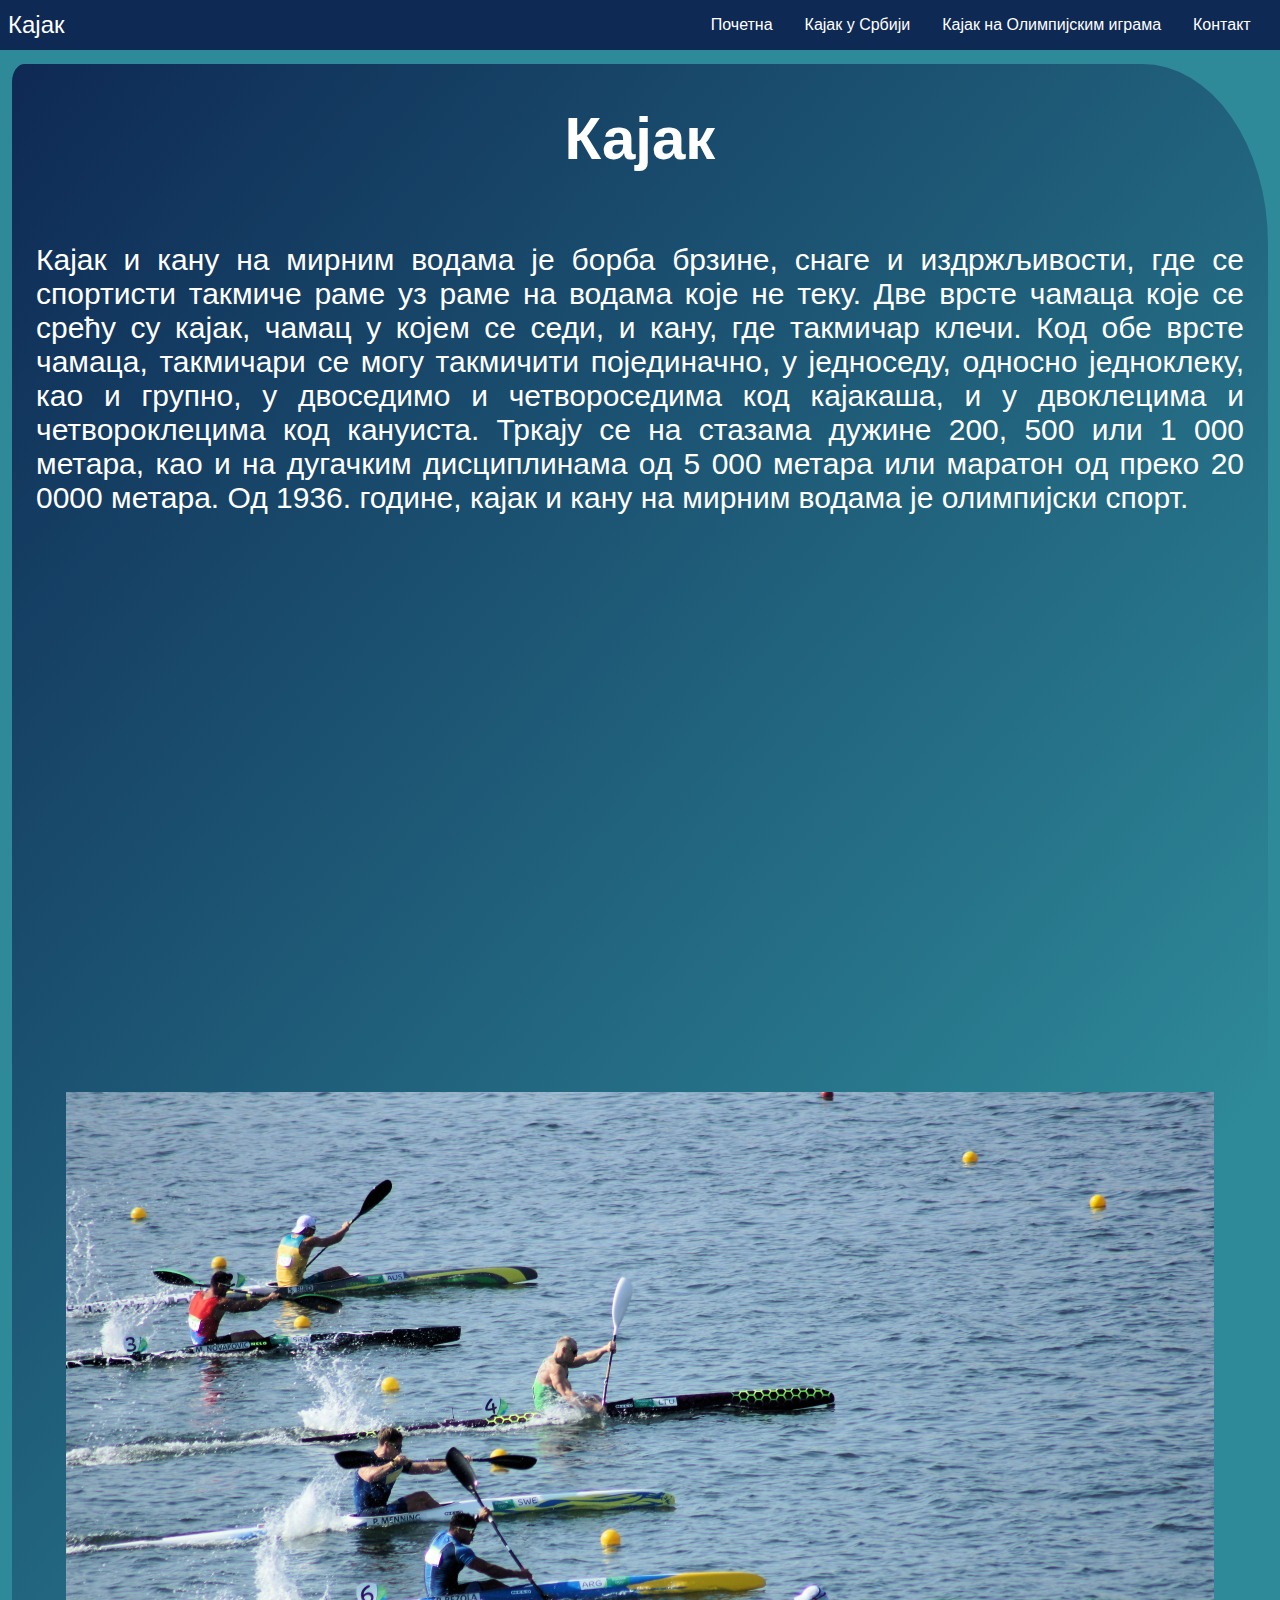
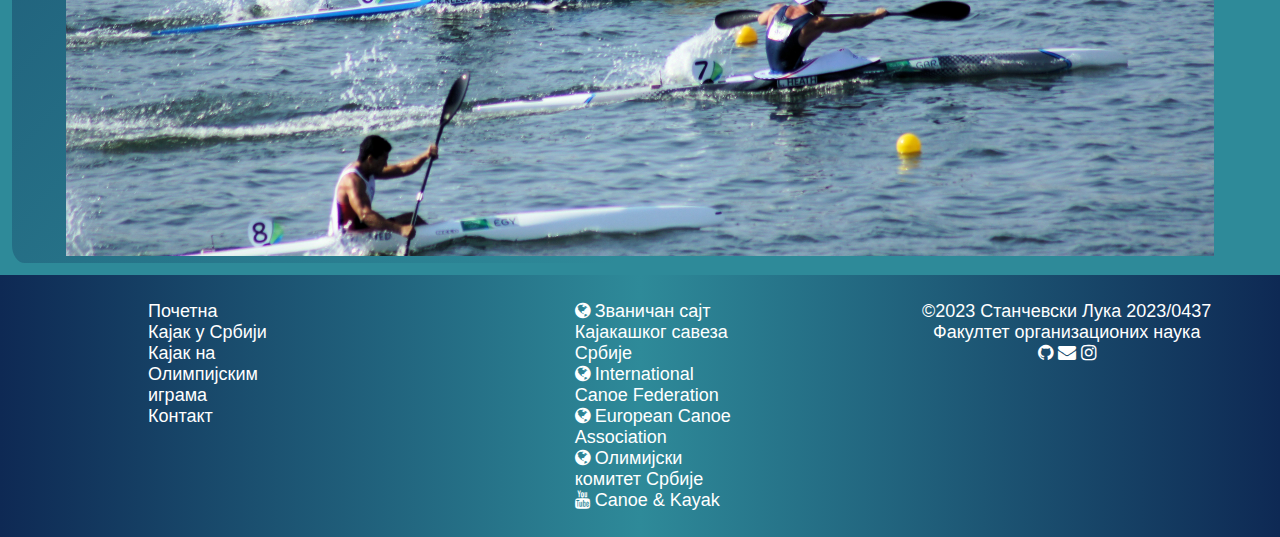
==== index.html @ 66b614f0 "pred kolegu" ====
<!DOCTYPE html>
<html lang="en">
<head>
    <meta charset="UTF-8">
    <meta name="viewport" content="width=device-width, initial-scale=1.0">
    <title>Кајак и кану</title>

    <link rel="stylesheet" type="text/css" href="css/indexStyle.css">
    <link rel="stylesheet" type="text/css" href="css/menu.css">
    <link rel="stylesheet" type="text/css" href="css/footer.css">
    <link rel="stylesheet" type="text/css" href="css/animacije.css">
    <link rel="stylesheet" href="https://cdnjs.cloudflare.com/ajax/libs/font-awesome/4.7.0/css/font-awesome.min.css">

    <script src="js/menu.js" defer></script>
</head>
<body>
    <div class="veliki-container">
        
        <header>
        
            <nav class="navigacija">
                <div class="navigacija-naslov">Кајак</div>
                <a href="#" class="toggle-button">
                <span class="bar"></span>
                <span class="bar"></span>
                <span class="bar"></span>
                <span class="bar"></span>
                </a>
                <div class="navigacija-linkovi">
                <ul>
                    <li><a href="#">Почетна</a></li>
                    <li><a href="srbija.html">Кајак у Србији</a></li>
                    <li><a href="olimpijskeIgre.html">Кајак на Олимпијским играма</a></li>
                    <li><a href="kontakt.html">Контакт</a></li>
                    <span id="prostor">&nbsp;&nbsp;&nbsp;</span>
                </ul>
                </div>
            </nav>

        </header>

        <div class="glavni-sadrzaj">
            <div class="h1-div">
                <h1 id="h1KajakIndex">Кајак</h1>
            </div>

            <div class="kajak-tekst">
                <p>Кајак и кану на мирним водама је борба брзине, снаге и издржљивости, где се спортисти такмиче раме уз раме на водама које не теку.
                    Две врсте чамаца које се срећу су кајак, чамац у којем се седи, и кану, где такмичар клечи. Код обе врсте чамаца, такмичари се
                    могу такмичити појединачно, у једноседу, односно једноклеку, као и групно, у двоседимо и четвороседима код кајакаша, и у двоклецима
                    и четвороклецима код кануиста.
                    Тркају се на стазама дужине 200, 500 или 1 000 метара, као и на дугачким дисциплинама од 5 000 метара или маратон од преко 20 0000 метара.
                    Од 1936. године, кајак и кану на мирним водама је олимпијски спорт.
                </p>
            </div>
        
            <div class="video1-div">
                <iframe id="video1" width="860" height="540" src="https://www.youtube.com/embed/dj750jPlnY0?si=-QhVHghnO7w4vW-r" title="YouTube video player" frameborder="0" allow="accelerometer; autoplay; clipboard-write; encrypted-media; gyroscope; picture-in-picture; web-share" allowfullscreen></iframe>
            </div>

            <div class="div-slika">
                <img id="img-slikaTrka" src="img/trka1.jpg" alt="" width="1148" height="764">
            </div>


        </div>

        <footer>
            <div id="divFooterMenu">
                <ul id="ulFooterMenu">
                    <li><a href="#">Почетна</a></li>
                    <li><a href="srbija.html">Кајак у Србији</a></li>
                    <li><a href="olimpijskeIgre.html">Кајак на Олимпијским играма</a></li>
                    <li><a href="kontakt.html">Контакт</a></li>
                  </ul>
            </div>

            <div id="divWebLinks">
                <ul id="ulWebLinks">
                    <li><a href="https://kajaksrbija.rs/"><i class="fa fa-globe"></i> Званичан сајт Кајакашког савеза Србије</a></li>
                    <li><a href="https://www.canoeicf.com/"><i class="fa fa-globe"></i> International Canoe Federation</a></li>
                    <li><a href="https://www.canoe-europe.org/"><i class="fa fa-globe"></i> European Canoe Association</a></li>
                    <li><a href="https://oks.org.rs/"><i class="fa fa-globe"></i> Олимијски комитет Србије</a></li>
                    <li><a href="https://www.youtube.com/user/kodak523/videos"><i class="fa fa-youtube"></i> Canoe & Kayak</a></li>
                  </ul>
            </div>

            <div id="divLuka">
                &copy;2023 Станчевски Лука 2023/0437<br>
			    Факултет организационих наука<br>
                <span>
                    <a href="https://github.com/stancevic" target="blank"><i class="fa fa-github" title="github.com/stancevic"></i></a>
                    <a href="mailto:lukastancevski@proton.me"><i class="fa fa-envelope" title="lukastancevski@proton.me"></i></a>
                    <a href="https://instagram.com/stancevski_l" target="blank"><i class="fa fa-instagram" title="instagram.com/stancevski_l"></i></a>
                </span>
                
            </div>
        </footer>
    </div>
</body>
</html>
---- css/indexStyle.css ----
*{
    font-family: helvetica;
}

body{
    padding: 0;
    margin: 0;

    background-color: #2E8A99;
}

.veliki-container{
    background-color: #2E8A99;

    display: flex;
    flex-direction: column;
}

    /*.navigacija{
        margin: 0.4em;
        padding: 0%;
    
        font-size: 2em;

        display: flex;
    }stara navigacija

    @media (max-width: 450px) {
        .navigacija {
          flex-direction: column;
        }
    }
    
        .dugme-stranica{
            flex: 1;

            background-color: #0E2954;
            
            color: white;
            text-decoration: none;
            text-align: center;
        }

        .dugme-stranica:hover{
            flex: 1;

            background-color: white;
            
            color: #0E2954;
            text-decoration: none;
            text-align: center;
        }

        .dugme-stranica:active{
            flex: 1;

            background-color: white;
            
            color: #0E2954;
            text-decoration: none;
            text-align: center;
        }

       stara navigacja je sve ovo */

    .glavni-sadrzaj{
        background: rgb(14,41,84);
        background: linear-gradient(131deg, rgba(14,41,84,1) 0%, rgba(255,255,255,0) 77%);
        border-radius: 1% 10% 1% 1%;

        margin: 0 0.4em 0.4em 0.4em;
        padding-left: 0.8em;  /*20px*/
        padding-right: 0.8em;

        font-size: 30px;
        color: white;

        display: flex;
        flex-direction: column;
    }

        .h1-div{
            flex: 1;
            align-self: center;
        }

        .kajak-tekst{
            flex: 1;
            /*align-self: center;*/
            /*margin: 0.4em;*/
            text-align: justify;
        }

        .video1-div{
            flex: 1;
            align-self: center;
        }

        .div-slika{
            flex: 1;
            align-self: center;
        }

        @media (max-width: 450px) {
            #video1{
                width: 215px;
                height: 135px;
            }

            .glavni-sadrzaj{
                font-size: 24px;
            }

            #img-slikaTrka{
                width: 328px;
                height: 218.28px;
            }
        }

        @media (min-width: 451px) and (max-width: 900px) {
            #video1{
                width: 420px;
                height: 270px;
            }

            #img-slikaTrka{
                width: 459.2px;
                height: 305.6px;
            }
        }

        @media (min-width: 901px) and (max-width: 1200px) {
            #img-slikaTrka{
                width: 574px;
                height: 382px;
            }
        }
---- css/menu.css ----
/** {
    box-sizing: border-box;
}*/

body {
    margin: 0;
    padding: 0;
}

header{
    margin-bottom: 4em;
}

.navigacija {
    display: flex;
    /*position: relative;*/
    /**/
    position: fixed;
    width: 100vw;
    /**/
    justify-content: space-between;
    align-items: center;
    background-color: rgb(14,41,84);
    color: white;

    z-index: 1;
}

.navigacija-naslov {
    font-size: 1.5rem;
    margin: .5rem;
}

.navigacija-linkovi {
    height: 100%;
}

.navigacija-linkovi ul {
    display: flex;
    margin: 0;
    padding: 0;
}

.navigacija-linkovi li {
    list-style: none;
}

.navigacija-linkovi li a {
    display: block;
    text-decoration: none;
    color: white;
    padding: 1rem;
}

.navigacija-linkovi li:hover {
    background-color: white;
    
}

.navigacija-linkovi li a:hover {
    display: block;
    text-decoration: none;
    color: rgb(14,41,84);
    padding: 1rem;
}

.toggle-button {
    position: absolute;
    top: .75rem;
    right: 1rem;
    display: none;
    flex-direction: column;
    justify-content: space-between;
    width: 30px;
    height: 21px;
}

.toggle-button .bar {
    height: 3px;
    width: 100%;
    background-color: white;
    border-radius: 10px;
}

@media (max-width: 800px) {
    .navigacija {
        flex-direction: column;
        align-items: flex-start;
    }

    .toggle-button {
        display: flex;
    }

    .navigacija-linkovi {
        display: none;
        width: 100%;
    }

    .navigacija-linkovi ul {
        width: 100%;
        flex-direction: column;
    }

    .navigacija-linkovi ul li {
        text-align: center;
    }

    .navigacija-linkovi ul li a {
        padding: .5rem 1rem;
    }

    .navigacija-linkovi.active {
        display: flex;
    }

    #prostor{
        display: none;
    }
}
---- css/footer.css ----
footer{
    width: 100%;
    display: flex;
    flex-direction: row;

    font-size: 18px;

    background: rgb(14,41,84);
    background: linear-gradient(90deg, rgba(14,41,84,1) 0%, rgba(46,138,153,1) 50%, rgba(14,41,84,1) 100%);
}
    #divFooterMenu{
        flex: 1;
        /*background-color: burlywood;*/
        padding-top: 2%;
        padding-bottom: 2%;
    }

        #ulFooterMenu{
            width: 40%;
            list-style: none;
            
            margin: auto;
        }

        #ulFooterMenu li{
            width: 100%;
            
        }

        #ulFooterMenu li a{
            color: white;
            display: block;
            text-decoration: none;
        }

        #ulFooterMenu li a:hover{
            background-color: white;
            color: rgba(14,41,84,1);
        }
    
    #divWebLinks{
        flex: 1;
        padding-top: 2%;
        padding-bottom: 2%;
    }

        #ulWebLinks{
            width: 40%;
            list-style: none;
            
            margin: auto;
        }

        #ulWebLinks li{
            width: 100%;
            
        }

        #ulWebLinks li a{
            color: white;
            display: block;
            text-decoration: none;
        }

        #ulWebLinks li a:hover{
            background-color: white;
            color: rgba(14,41,84,1);
        }

    #divLuka{
        flex: 1;
        color: white;
        padding-top: 2%;
        padding-bottom: 2%;
        text-align: center;
    }

        #divLuka span a{
            color: inherit;
            text-decoration: inherit;
        }

/*-------*/

@media (max-width: 450px) {
    footer{
        flex-direction: column;
    }
}
---- css/animacije.css ----
@keyframes indexKajak{
    0%{
        text-shadow: -40px -40px white;
    }
    25%{
        text-shadow: 40px -40px white;
    }
    50%{
        text-shadow: 40px 40px white;
    }
    75%{
        text-shadow: -40px 40px white;
    }
    100%{
        text-shadow: 0 0 white;
    }
}

#h1KajakIndex{
    animation-name: indexKajak;
    animation-duration: 4s;
    animation-fill-mode: forwards;
}

/**/

@keyframes kajakSrbija{
    0%{color: rgb(198,54,60);
        text-shadow: -20px -20px#ffffff;
    }
    50%{color: rgba(12,64,118,1);
        text-shadow: 20px 20px #ffffff;
    }
    100%{color: white;}
}

#h1Kajaksrb{
    animation-name: kajakSrbija;
    animation-duration: 4s;
    animation-fill-mode: forwards;
}

/**/

#img-slikaTrka{
    transition: transform 1s;
}

#img-slikaTrka:hover{
    transform: scale(1.2);
}

/**/
.imgKajakOI{
    transition: transform 1s;
}

.imgKajakOI:hover{
    transform: scale(1.2);
}

#tabelaDiscipline{
    transition: transform 1s;
}

#tabelaDiscipline:hover{
    transform: scale(1.2);
}

/**/

.glavni-sadrzaj {
    animation: fadeInAnimation;
    animation-duration: 1s;
    animation-iteration-count: 1;
    animation-fill-mode: forwards;
}
 
@keyframes fadeInAnimation {
    0% {
        opacity: 0;
    }
    100% {
        opacity: 1;
     }
}
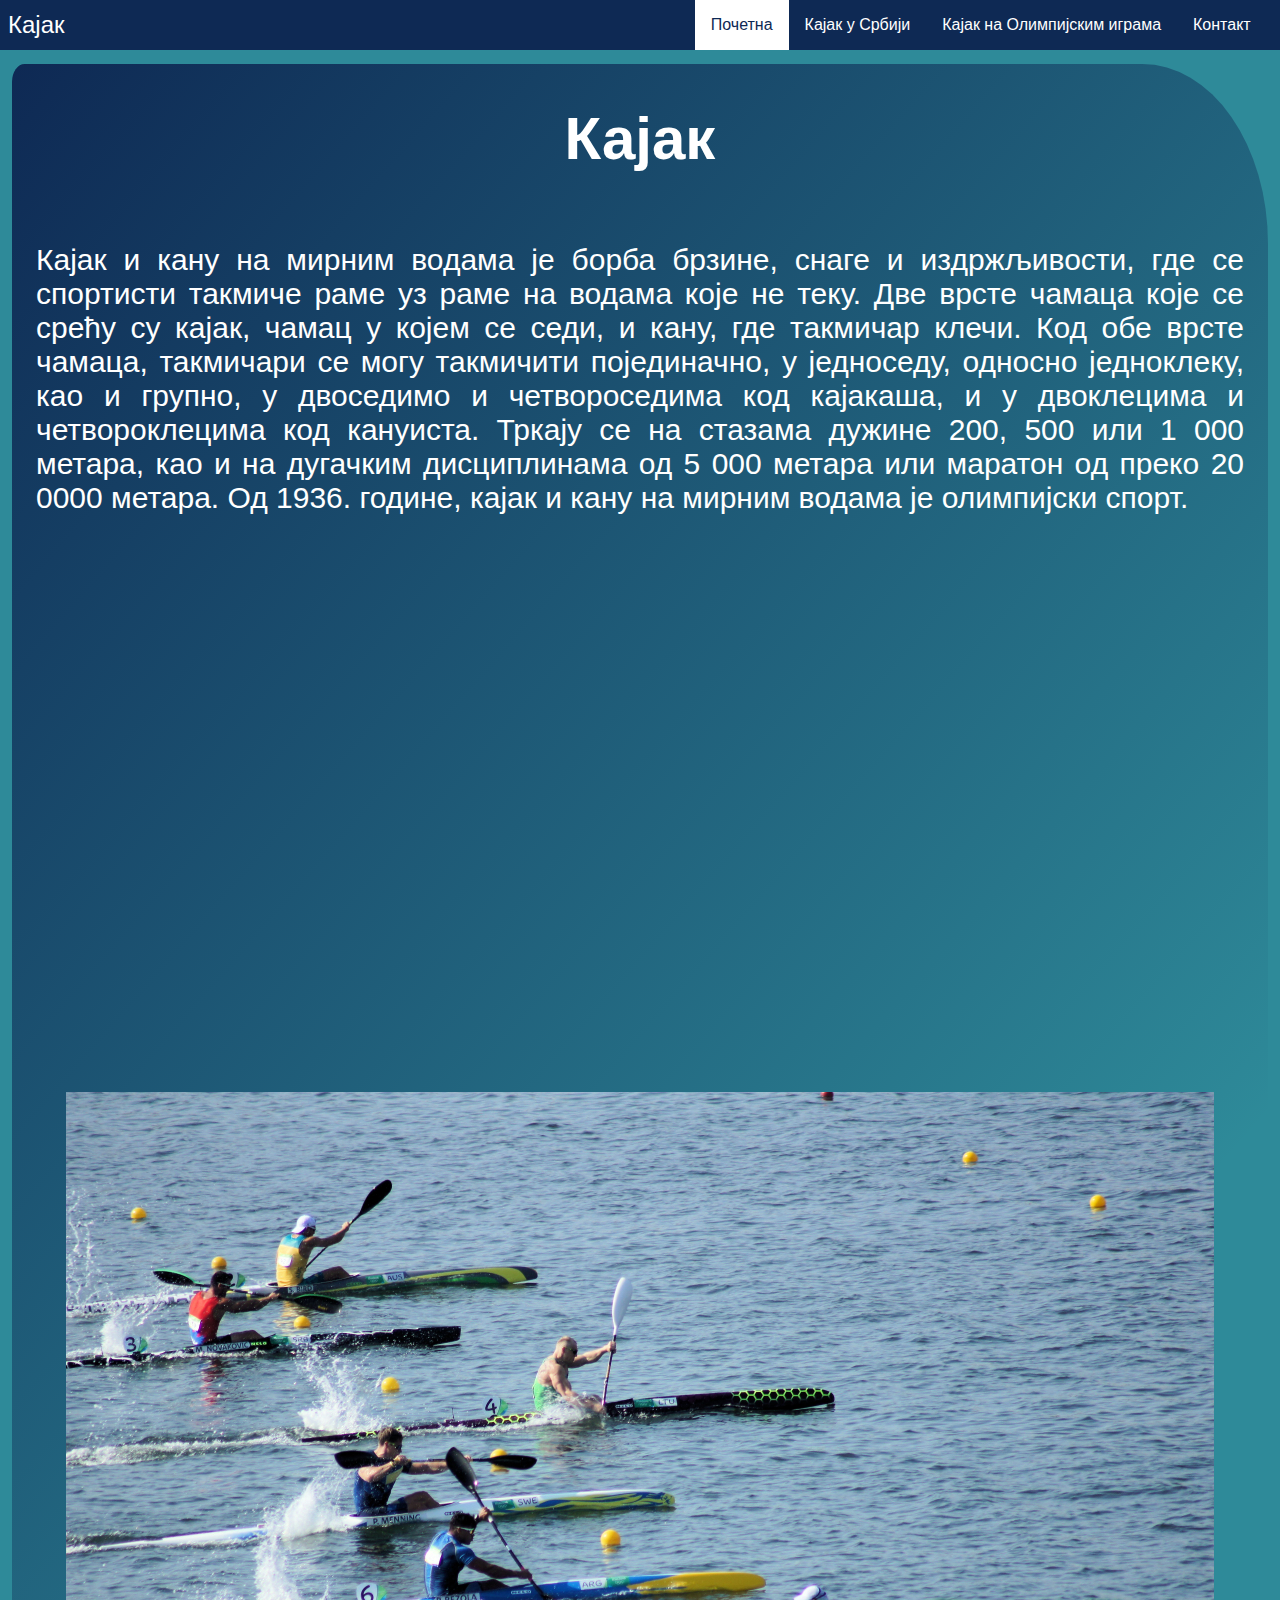
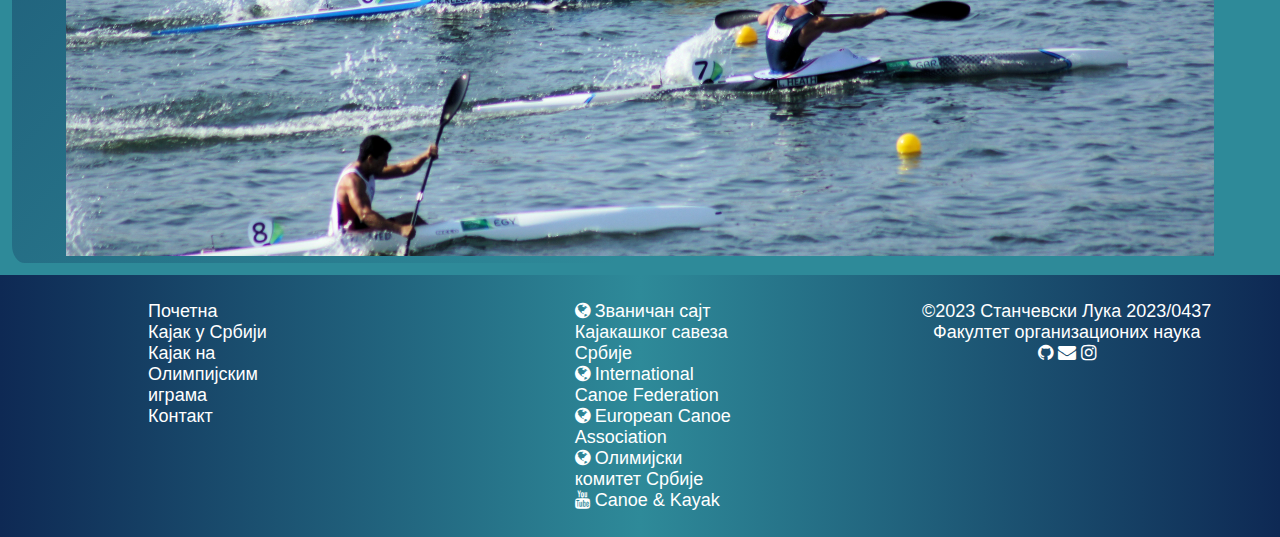
==== commit bae16df9: "added SEO" ====
--- a/index.html
+++ b/index.html
@@ -2,6 +2,11 @@
 <html lang="en">
 <head>
     <meta charset="UTF-8">
+
+    <meta name="description" content="Сајт о Кајаку и кануу на мирним водама. Кајак и кану у Србији, Кајак и кану на Олимпијским играма. Шта је кајак?">
+    <meta name="keywords" content="Кајак, Кану, Кајакаштво, Кајак на мирним водама, Кајакаш, Кајакаши, Кануисти, српски кајакаш, кајаци, кануи, кануисти">
+    <meta name="author" content="Лука Станчевски">
+
     <meta name="viewport" content="width=device-width, initial-scale=1.0">
     <title>Кајак и кану</title>
 
@@ -15,9 +20,7 @@
 </head>
 <body>
     <div class="veliki-container">
-        
         <header>
-        
             <nav class="navigacija">
                 <div class="navigacija-naslov">Кајак</div>
                 <a href="#" class="toggle-button">
@@ -28,7 +31,7 @@
                 </a>
                 <div class="navigacija-linkovi">
                 <ul>
-                    <li><a href="#">Почетна</a></li>
+                    <li style="background-color: white;"><a href="#" style="color: rgb(14,41,84);">Почетна</a></li>
                     <li><a href="srbija.html">Кајак у Србији</a></li>
                     <li><a href="olimpijskeIgre.html">Кајак на Олимпијским играма</a></li>
                     <li><a href="kontakt.html">Контакт</a></li>
@@ -36,7 +39,6 @@
                 </ul>
                 </div>
             </nav>
-
         </header>
 
         <div class="glavni-sadrzaj">
@@ -55,11 +57,11 @@
             </div>
         
             <div class="video1-div">
-                <iframe id="video1" width="860" height="540" src="https://www.youtube.com/embed/dj750jPlnY0?si=-QhVHghnO7w4vW-r" title="YouTube video player" frameborder="0" allow="accelerometer; autoplay; clipboard-write; encrypted-media; gyroscope; picture-in-picture; web-share" allowfullscreen></iframe>
+                <iframe id="video1" width="860" height="540" src="https://www.youtube.com/embed/dj750jPlnY0?si=-QhVHghnO7w4vW-r" title="YouTube video player" frameborder="0" allow="accelerometer; autoplay; clipboard-write; encrypted-media; gyroscope; picture-in-picture; web-share" allowfullscreen alt="Снимак о кајаку и кануу"></iframe>
             </div>
 
             <div class="div-slika">
-                <img id="img-slikaTrka" src="img/trka1.jpg" alt="" width="1148" height="764">
+                <img id="img-slikaTrka" src="img/trka1.jpg" alt="Кајакашка трка" width="1148" height="764">
             </div>
 
 
@@ -93,7 +95,6 @@
                     <a href="mailto:lukastancevski@proton.me"><i class="fa fa-envelope" title="lukastancevski@proton.me"></i></a>
                     <a href="https://instagram.com/stancevski_l" target="blank"><i class="fa fa-instagram" title="instagram.com/stancevski_l"></i></a>
                 </span>
-                
             </div>
         </footer>
     </div>
--- a/css/menu.css
+++ b/css/menu.css
@@ -117,4 +117,9 @@
     #prostor{
         display: none;
     }
-}+}
+
+
+/**/
+
+
